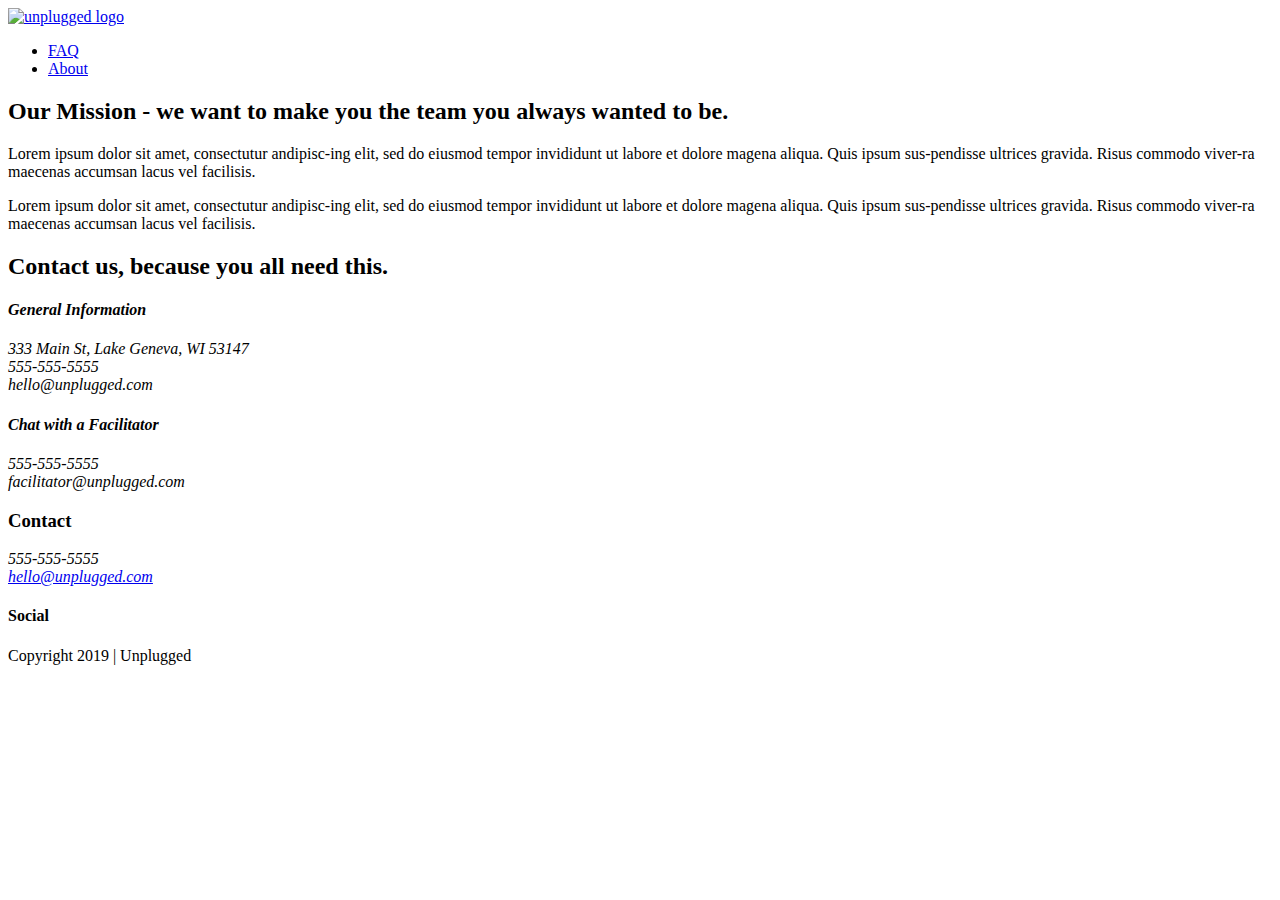
==== about/index.html @ 25b4a6b3 "About coded" ====
<!doctype html>
<html class="no-js" lang="">

  <head>
    <meta charset="utf-8">
    <title>Unplugged Retreat | About</title>
    <meta name="description" content="">
    <meta name="viewport" content="width=device-width, initial-scale=1">

    <meta property="og:title" content="">
    <meta property="og:type" content="">
    <meta property="og:url" content="">
    <meta property="og:image" content="">

    <link rel="manifest" href="site.webmanifest">
    <link rel="apple-touch-icon" href="icon.png">
    <!-- Place favicon.ico in the root directory -->

    <link rel="stylesheet" href="css/normalize.css">
    <link rel="stylesheet" href="css/main.css">

    <meta name="theme-color" content="#fafafa">
  </head>

  <body>
    <header>
      <div class="content-wrapper">
        <a href="#"><img src="../reswebproj/img/unpluggedlogo.png" alt="unplugged logo"></a>
        <div class="header-divider"></div>
        <nav>
          <ul>
            <li><a href="../faq/index.html">FAQ</a></li>
            <li><a href="index.html">About</a></li>
          </ul>
        </nav>
      </div>
    </header>

    <main>

      <section class="mission">
        <div class="content-wrapper">
          <div class="mission-header">
            <h2>Our Mission - we want to make you the team you always wanted to be.</h2>
          </div>
          <div class="mission-content">
            <p>Lorem ipsum dolor sit amet, consectutur andipisc-ing elit, sed do eiusmod tempor invididunt ut labore et dolore magena aliqua.
              Quis ipsum sus-pendisse ultrices gravida. Risus commodo viver-ra maecenas accumsan lacus vel facilisis.
            </p>
            <p>Lorem ipsum dolor sit amet, consectutur andipisc-ing elit, sed do eiusmod tempor invididunt ut labore et dolore magena aliqua.
              Quis ipsum sus-pendisse ultrices gravida. Risus commodo viver-ra maecenas accumsan lacus vel facilisis.
            </p>
          </div>
        </div>
      </section>

      <section class="map">
        <figure>

        </figure>
      </section>

      <section class="contact-section">
        <div class="content-wrapper">
          <h2>Contact us, because you all need this.</h2>
          <address class="contact-content">
            <div>
              <h4>General Information</h4>
              <p>
                333 Main St, Lake Geneva, WI 53147<br>
                555-555-5555<br>
                hello@unplugged.com
              </p>
            </div>
            <div>
              <h4>Chat with a Facilitator</h4>
              <p>
                555-555-5555<br>
                facilitator@unplugged.com
              </p>
            </div>
          </address>
        </div>
      </section>

     
    </main>

    <footer>
      <div class="content-wrapper">
        <div class="footer-content">
          <div class="contact">
            <h3>Contact</h3>
            <address>
              <p>
                555-555-5555<br>
                <a href="mailto:hello@unplugged.com">hello@unplugged.com</a>
              </p>
            </address>
          </div> 
          <div class="social">
            <h4>Social</h4>
            <div class="social-icons">
              <p>
                <a href="https://www.facebook.com/Skillcrush/" target="_blank"></a>
              </p>
              <p>
                <a href="https://twitter.com/Skillcrush" target="_blank"></a>
              </p>
              <p>
                <a href="https://www.instagram.com/skillcrush/" target="_blank"></a>
              </p>
            </div>
          </div>
          <!-- footer content ends -->
        </div>
      </div> <!-- footer content-wrapper ends -->
      <div class="copyright">
        <p>Copyright 2019 | Unplugged</p>
      </div> 
    </footer>

    <script src="js/vendor/modernizr-3.11.2.min.js"></script>
    <script src="js/plugins.js"></script>
    <script src="js/main.js"></script>
    <script>
      window.ga = function () { ga.q.push(arguments) }; ga.q = []; ga.l = +new Date;
      ga('create', 'UA-XXXXX-Y', 'auto'); ga('set', 'anonymizeIp', true); ga('set', 'transport', 'beacon'); ga('send', 'pageview')
    </script>
    <script src="https://www.google-analytics.com/analytics.js" async></script>

  </body>

</html>
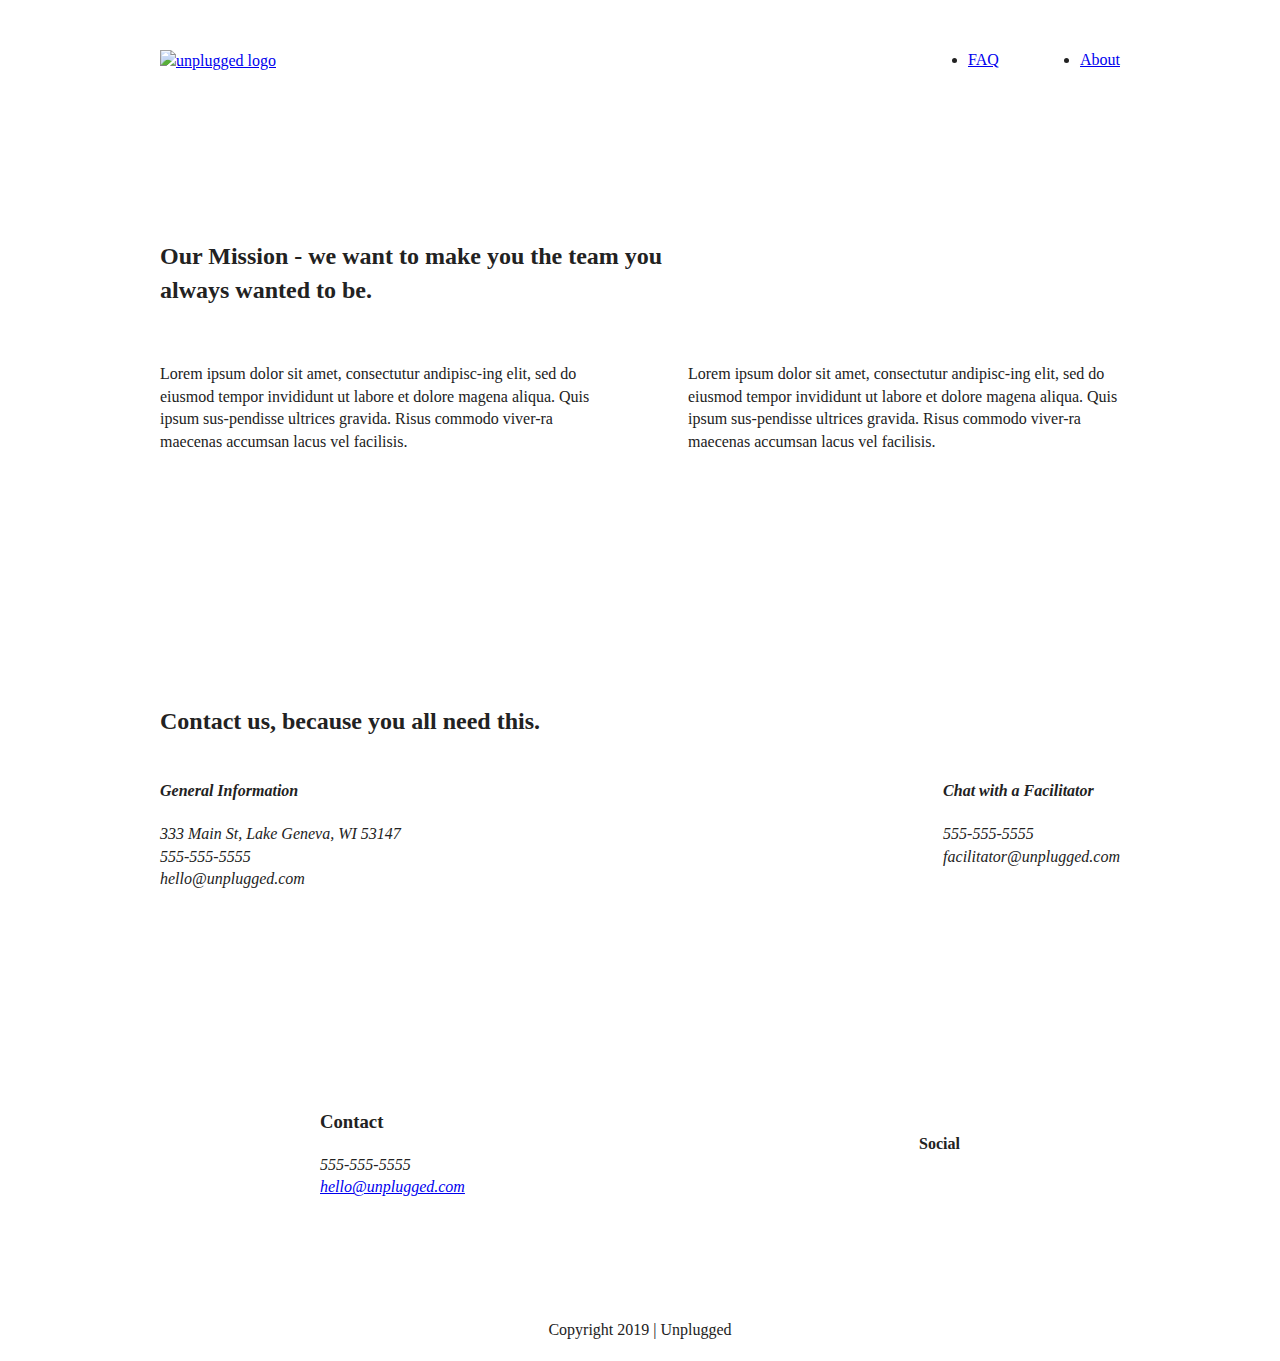
==== commit a7c524b4: "Desktop styles without key" ====
--- a/about/index.html
+++ b/about/index.html
@@ -16,8 +16,8 @@
     <link rel="apple-touch-icon" href="icon.png">
     <!-- Place favicon.ico in the root directory -->
 
-    <link rel="stylesheet" href="css/normalize.css">
-    <link rel="stylesheet" href="css/main.css">
+    <link rel="stylesheet" href="../css/normalize.css">
+    <link rel="stylesheet" href="../css/main.css">
 
     <meta name="theme-color" content="#fafafa">
   </head>
--- a/css/main.css
+++ b/css/main.css
@@ -0,0 +1,650 @@
+/*! HTML5 Boilerplate v8.0.0 | MIT License | https://html5boilerplate.com/ */
+
+/* main.css 2.1.0 | MIT License | https://github.com/h5bp/main.css#readme */
+/*
+ * What follows is the result of much research on cross-browser styling.
+ * Credit left inline and big thanks to Nicolas Gallagher, Jonathan Neal,
+ * Kroc Camen, and the H5BP dev community and team.
+ */
+
+/* ==========================================================================
+ Base styles: opinionated defaults
+ ========================================================================== 
+*/
+
+html {
+  color: #222;
+  font-size: 1em;
+  line-height: 1.4;
+}
+
+
+::-moz-selection {
+  background: #b3d4fc;
+  text-shadow: none;
+}
+
+::selection {
+  background: #b3d4fc;
+  text-shadow: none;
+}
+
+/*
+ * A better looking default horizontal rule
+ */
+
+hr {
+  display: block;
+  height: 1px;
+  border: 0;
+  border-top: 1px solid #ccc;
+  margin: 1em 0;
+  padding: 0;
+}
+
+/*
+ * Remove the gap between audio, canvas, iframes,
+ * images, videos and the bottom of their containers:
+ * https://github.com/h5bp/html5-boilerplate/issues/440
+ */
+
+audio,
+canvas,
+iframe,
+img,
+svg,
+video {
+  vertical-align: middle;
+}
+
+/*
+ * Remove default fieldset styles.
+ */
+
+fieldset {
+  border: 0;
+  margin: 0;
+  padding: 0;
+}
+
+/** Allow only vertical resizing of textareas. **/
+
+textarea {
+  resize: vertical;
+}
+
+/* Browser Upgrade Prompt */
+.browserupgrade { 
+  margin: 0.2em 0;
+  background: #ccc;
+  color: #000;
+  padding: 0.2em 0;
+}
+
+
+/* ====== Author's custom styles ====== */
+
+.content-wrapper {
+  width: 90%;
+  margin: 50px 0;
+}
+
+/**** Base Header - Footer Styles ****/
+
+header,
+footer {
+  display: flex;
+  justify-content: center;
+  align-items: center;
+  flex-flow: row wrap;
+}
+
+header {
+  padding: 15px 0;
+}
+
+header .content-wrapper {
+  display: flex;
+  justify-content: center;
+  align-items: center;
+  flex-flow: row wrap;
+  margin: 0;
+}
+
+.header-divider {
+  width: 100%;
+  height: 1px;
+  margin: 10px 0 20px 0;
+  color: #999;
+}
+
+header nav {
+  display: flex;
+  justify-content: space-around;
+  align-items: center;
+  flex-flow: row wrap;
+  width: 60%;
+}
+
+header nav ul {
+  display: flex;
+  justify-content: space-around;
+  width: 100%;
+}
+
+footer {
+  flex-direction: column;  
+}
+
+footer p {
+  margin: 0;
+}
+
+footer .content-wrapper {
+  width: 55%;
+  margin: 50px 0;
+}
+
+footer .contact {
+  margin-bottom: 50px;
+}
+
+footer .social-icons {
+  display: flex;
+  justify-content: space-around;
+  align-items: center;
+}
+
+footer .social-icons p {
+  display: flex;
+  justify-content: center;
+  align-items: center;
+}
+
+footer .copyright {
+  margin: 20px 0;
+}
+
+/**** Mobile styles - Homepage ****/
+  
+/* Hero Area */
+
+.hero-area {
+  display: flex;
+  justify-content: center;
+  align-items: row wrap;
+}
+
+/* Aside */
+
+aside {
+  display: flex;
+  justify-content: center;
+  align-items: center;
+  flex-flow: row wrap;
+}
+
+/* Features */
+
+.features {
+  display: flex;
+  justify-content: center;
+  flex-flow: row wrap;
+}
+ 
+.features h2 {
+  margin-bottom: 60px;
+}
+
+.features article {
+  width: 63%;
+  margin: 30px 0;
+}
+
+.features .features-items {
+  display: flex;
+  justify-content: center;
+  align-items: center;
+  flex-flow: row wrap;
+}
+
+.features p {
+  margin: 0;
+}
+
+/* Reviews */
+
+.reviews {
+  display: flex;
+  justify-content: center;
+  flex-flow: row wrap;
+}
+
+.reviews h2 {
+  margin-bottom: 40px;
+}
+
+.reviews h3 {
+  width: 55%;
+  margin: 20px 0;
+}
+
+
+/* ======= About Page ====== */
+
+
+.mission {
+  display: flex;
+  justify-content: center;
+  align-items: center;
+  flex-flow: row wrap;
+}
+
+.contact-section {
+  display: flex;
+  justify-content: center;
+  align-items: center;
+  flex-flow: row wrap;
+}
+  
+.contact-content p {
+  margin: 0;
+}
+
+/* ====== FAQ Page ====== */
+
+.faq {
+  display: flex;
+  justify-content: center;
+  align-items: center;
+  flex-flow: row wrap;
+}
+
+.faq .content-wrapper {
+  margin: 50px 0 0 0;
+  display: flex;
+  justify-content: center;
+  align-items: center;
+  flex-flow: row wrap;
+}
+
+.faq h2 {
+  margin-bottom: 40px;
+}
+
+.faq-content {
+  margin-bottom: 50px;
+}
+
+
+/* ==========================================================================
+   Helper classes
+   ========================================================================== */
+
+/*
+ * Hide visually and from screen readers
+ */
+
+ .hidden {
+  display: none !important;
+}
+
+/*
+ * Hide only visually, but have it available for screen readers:
+ * https://snook.ca/archives/html_and_css/hiding-content-for-accessibility
+ *
+ * 1. For long content, line feeds are not interpreted as spaces and small width
+ *    causes content to wrap 1 word per line:
+ *    https://medium.com/@jessebeach/beware-smushed-off-screen-accessible-text-5952a4c2cbfe
+ */
+
+.visuallyhidden {
+  border: 0;
+  clip: rect(0 0 0 0);
+  height: 1px;
+  margin: -1px;
+  overflow: hidden;
+  padding: 0;
+  position: absolute;
+  width: 1px;
+  white-space: nowrap;
+  /* 1 */
+}
+
+/*
+ * Extends the .visuallyhidden class to allow the element
+ * to be focusable when navigated to via the keyboard:
+ * https://www.drupal.org/node/897638
+ */
+
+.visuallyhidden.focusable:active,
+.visuallyhidden.focusable:focus {
+  clip: auto;
+  height: auto;
+  margin: 0;
+  overflow: visible;
+  position: static;
+  width: auto;
+  white-space: inherit;
+}
+
+/*
+ * Hide visually and from screen readers, but maintain layout
+ */
+
+.invisible {
+  visibility: hidden;
+}
+
+/*
+ * Clearfix: contain floats
+ *
+ * For modern browsers
+ * 1. The space content is one way to avoid an Opera bug when the
+ *    `contenteditable` attribute is included anywhere else in the document.
+ *    Otherwise it causes space to appear at the top and bottom of elements
+ *    that receive the `clearfix` class.
+ * 2. The use of `table` rather than `block` is only necessary if using
+ *    `:before` to contain the top-margins of child elements.
+ */
+
+.clearfix:before,
+.clearfix:after {
+  content: " ";
+  /* 1 */
+  display: table;
+  /* 2 */
+}
+
+.clearfix:after {
+  clear: both;
+}
+
+/* ==========================================================================
+   EXAMPLE Media Queries for Responsive Design.
+   These examples override the primary ('mobile first') styles.
+   Modify as content requires.
+========================================================================== */
+
+@media only screen and (min-width: 768px) {
+  /*Tablet styles here*/
+
+  .content-wrapper {
+    max-width: 640px;
+    margin: 100px 0;
+  }
+
+  /* -- Header -- */
+
+  header {
+    justify-content: space-around;
+    padding: 33px 0;
+  }
+  
+  header .content-wrapper {
+    width: 100%;
+    justify-content: space-between;
+  }
+  
+  header nav {
+    width: 20%;
+  }
+  
+  header nav ul {
+    justify-content: space-between;
+  }
+
+  .header-divider {
+    display: none;
+  }
+  
+
+  /* Hero Area */
+  
+  /* Aside */
+  
+  aside .content-wrapper {
+    margin: 50px 0;
+    display: flex;
+    justify-content: space-between;
+    flex-flow: row wrap;
+  }
+
+  aside .content-wrapper .form-dscription,
+  aside .content-wrapper .form {
+    width: 40%;
+    margin: 0;
+  }
+
+  
+  /* -- Features -- */
+  
+  .features article {
+    display: flex;
+    justify-content: center;
+    align-items: center;
+    flex-flow: column wrap;
+    flex-basis: 50%;
+  }
+
+  .features .features-item-description {
+    width: 40%;
+  }
+
+  
+  /* -- Reviews -- */
+
+  .reviews article {
+    display: flex;
+    justify-content: space-between;
+  }
+
+  .reviews article div {
+    width: 49%;
+  }
+  
+
+  /* -- Footer -- */
+
+  footer .content-wrapper {
+    width: 65%;
+    margin: 100px 0;
+  }
+  
+  .footer-content {
+    display: flex;
+    justify-content: space-between;
+    align-items: center;
+  }
+
+  footer .contact {
+    margin-bottom: 0;
+  }
+  
+  footer .copyright {
+    width: 100%;
+    text-align: center;
+  }
+
+
+
+  /* --- About Page --- */
+
+  .mission-content {
+    display: flex;
+    justify-content: space-between;
+    align-items: center;
+    padding-top: 20px;
+  }
+
+  .mission-content p {
+    width: 45%;
+  }
+
+  .contact-section .content-wrapper h2 {
+    width: 80%%;
+  }
+
+  .contact-content {
+    display: flex;
+    justify-content: space-between;
+    align-items: flex-start;
+  }
+
+
+
+  /* --- FAQ Page --- */
+
+  .faq .content-wrapper {
+    justify-content: space-between;
+  }
+
+  .faq-content {
+    flex-basis: 40%;
+  }
+
+  .faq h2 {
+    width: 100%;
+  }
+
+}
+    
+@media only screen and (min-width: 1200px) {
+  /* Desktop styles here */
+
+  .content-wrapper {
+    max-width: 960px;
+  }  
+
+  /* --- Hero Area --- */
+
+  .hero-area h1 {
+    width: 50%;
+  }
+
+
+  /* Aside */
+  .aside .content-wrapper {
+    justify-content: space-around;
+  }
+
+  aside .content-wrapper .form-dscription,
+  aside .content-wrapper .form {
+    width: 40%
+  }
+
+  /* -- Features -- */
+  
+  .features h2 {
+    width: 40%;
+  }
+
+  .features article {
+    flex-basis: 30%;
+  }
+
+
+  /* --- Reviews --- */
+
+  .reviews article div {
+    width: 60%;
+  }
+
+  /* -- Footer -- */
+
+  footer .content-wrapper {
+    width: 50%;
+    margin: 100px 0;
+  }
+
+  /* --- About Page --- */
+
+  .mission h2,
+  .contact-section .content-wrapper h2 {
+    width: 60%;
+  }
+
+  /* --- FAQ Page --- */
+
+  .faq h2 {
+    width: 100%;
+  }
+
+}
+    
+
+/* ==========================================================================
+   Print styles.
+   Inlined to avoid the additional HTTP request:
+   https://www.phpied.com/delay-loading-your-print-css/
+   ========================================================================== */
+
+@media print {
+  *,
+  *::before,
+  *::after {
+    background: #fff !important;
+    color: #000 !important;
+    /* Black prints faster */
+    box-shadow: none !important;
+    text-shadow: none !important;
+  }
+
+  a,
+  a:visited {
+    text-decoration: underline;
+  }
+
+  a[href]::after {
+    content: " (" attr(href) ")";
+  }
+
+  abbr[title]::after {
+    content: " (" attr(title) ")";
+  }
+
+  /*
+   * Don't show links that are fragment identifiers,
+   * or use the `javascript:` pseudo protocol
+   */
+  a[href^="#"]::after,
+  a[href^="javascript:"]::after {
+    content: "";
+  }
+
+  pre {
+    white-space: pre-wrap !important;
+  }
+
+  pre,
+  blockquote {
+    border: 1px solid #999;
+    page-break-inside: avoid;
+  }
+
+  /*
+   * Printing Tables:
+   * https://web.archive.org/web/20180815150934/http://css-discuss.incutio.com/wiki/Printing_Tables
+   */
+  thead {
+    display: table-header-group;
+  }
+
+  tr,
+  img {
+    page-break-inside: avoid;
+  }
+
+  p,
+  h2,
+  h3 {
+    orphans: 3;
+    widows: 3;
+  }
+
+  h2,
+  h3 {
+    page-break-after: avoid;
+  }
+}
+
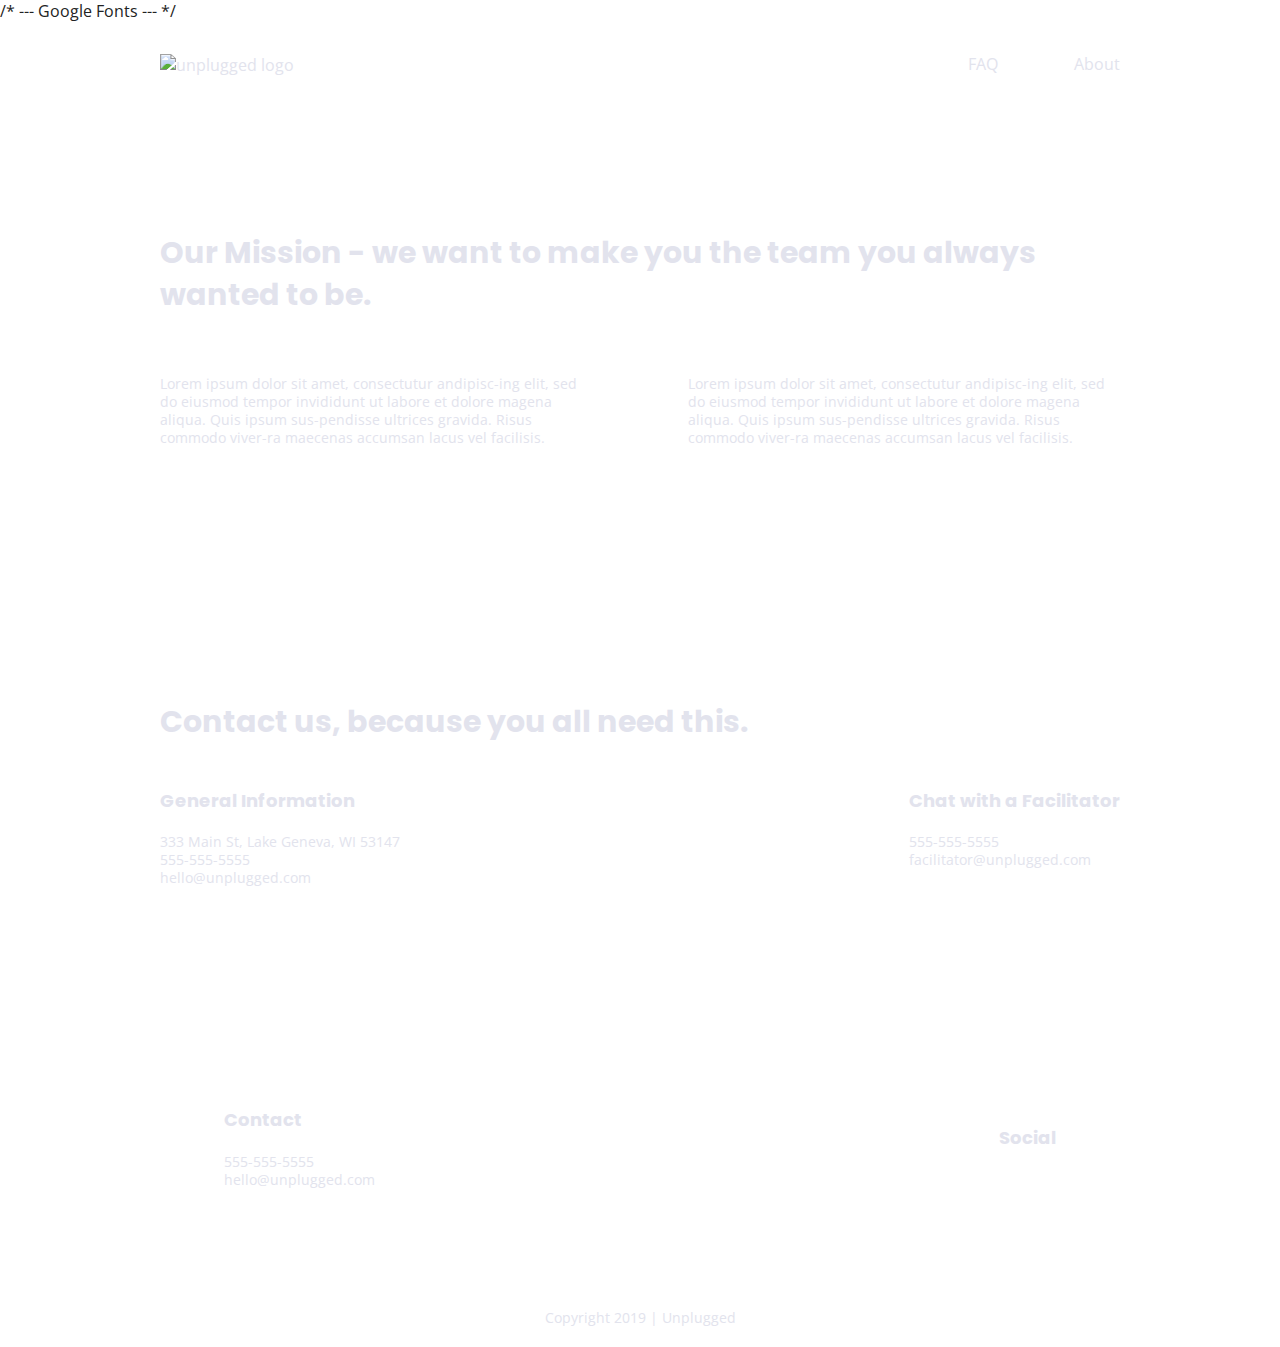
==== commit d3f36c7b: "After text styles key" ====
--- a/about/index.html
+++ b/about/index.html
@@ -18,6 +18,9 @@
 
     <link rel="stylesheet" href="../css/normalize.css">
     <link rel="stylesheet" href="../css/main.css">
+
+    /* --- Google Fonts --- */
+    <link href="https://fonts.googleapis.com/css?family=Open+Sans:400,700|Poppins:500,700" rel="stylesheet">
 
     <meta name="theme-color" content="#fafafa">
   </head>
--- a/css/main.css
+++ b/css/main.css
@@ -83,6 +83,61 @@
 
 
 /* ====== Author's custom styles ====== */
+/* ----- General Styles ----- */
+
+html {
+  font-size: 16px;
+}
+
+body {
+  font-family: 'Open Sans', sans-serif;
+  font-size: 1em;
+  text-align: left;
+}
+
+ul, ol {
+  list-style-type: none;
+}
+
+a {
+  color: #e2e3ed;
+  text-decoration: none;
+}
+
+h1 {
+  color: #e2e3ed;
+}
+
+h2 {
+  font-family: 'Poppins', sans-serif;
+  font-size: 1.875em;
+  color: #e2e3ed;
+}
+
+h3, h4 {
+  font-family: 'Poppins', sans-serif;
+  font-size: 1.125em;
+  color: #e2e3ed;
+  margin: 20px 0;
+}
+
+p {
+  color: #e2e3ed;
+  font-size: .875em;
+  line-height: 1.285;
+}
+
+img {
+
+}
+
+figure {
+
+}
+
+address {
+  font-style: normal;
+}
 
 .content-wrapper {
   width: 90%;
@@ -398,7 +453,6 @@
     display: none;
   }
   
-
   /* Hero Area */
   
   /* Aside */
@@ -428,7 +482,7 @@
   }
 
   .features .features-item-description {
-    width: 40%;
+    width: 62%;
   }
 
   
@@ -495,12 +549,16 @@
 
   /* --- FAQ Page --- */
 
+  header {
+    padding: 15px 0;
+  }
+  
   .faq .content-wrapper {
     justify-content: space-between;
   }
 
   .faq-content {
-    flex-basis: 40%;
+    flex-basis: 45%;
   }
 
   .faq h2 {
@@ -519,49 +577,43 @@
   /* --- Hero Area --- */
 
   .hero-area h1 {
-    width: 50%;
+    width: 60%;
   }
 
 
   /* Aside */
-  .aside .content-wrapper {
+  aside .content-wrapper {
     justify-content: space-around;
   }
 
   aside .content-wrapper .form-dscription,
   aside .content-wrapper .form {
-    width: 40%
+    width: 30%
   }
 
   /* -- Features -- */
   
   .features h2 {
-    width: 40%;
+    width: 90%;
   }
 
   .features article {
-    flex-basis: 30%;
+    flex-basis: 33%;
   }
 
 
   /* --- Reviews --- */
 
   .reviews article div {
-    width: 60%;
-  }
-
-  /* -- Footer -- */
-
-  footer .content-wrapper {
-    width: 50%;
-    margin: 100px 0;
-  }
+    width: 42%;
+  }
+
 
   /* --- About Page --- */
 
   .mission h2,
   .contact-section .content-wrapper h2 {
-    width: 60%;
+    width: 95%;
   }
 
   /* --- FAQ Page --- */
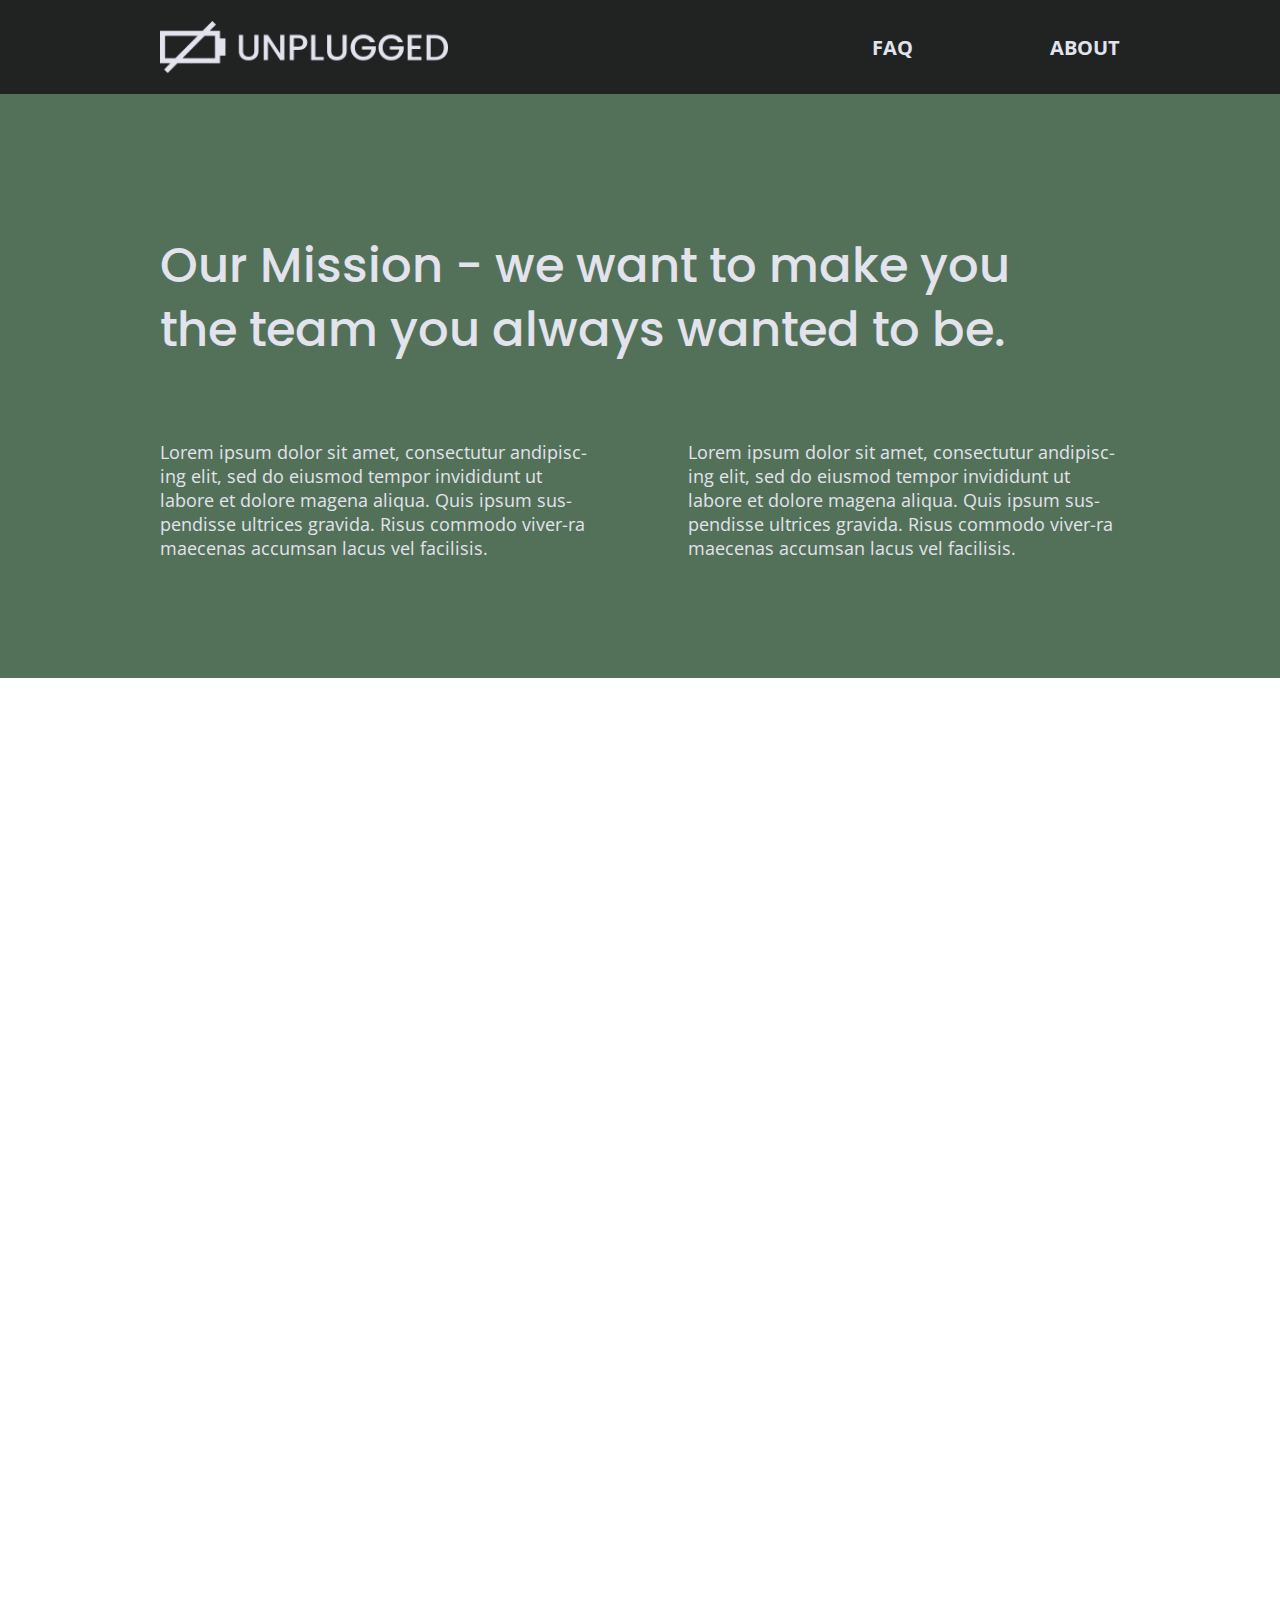
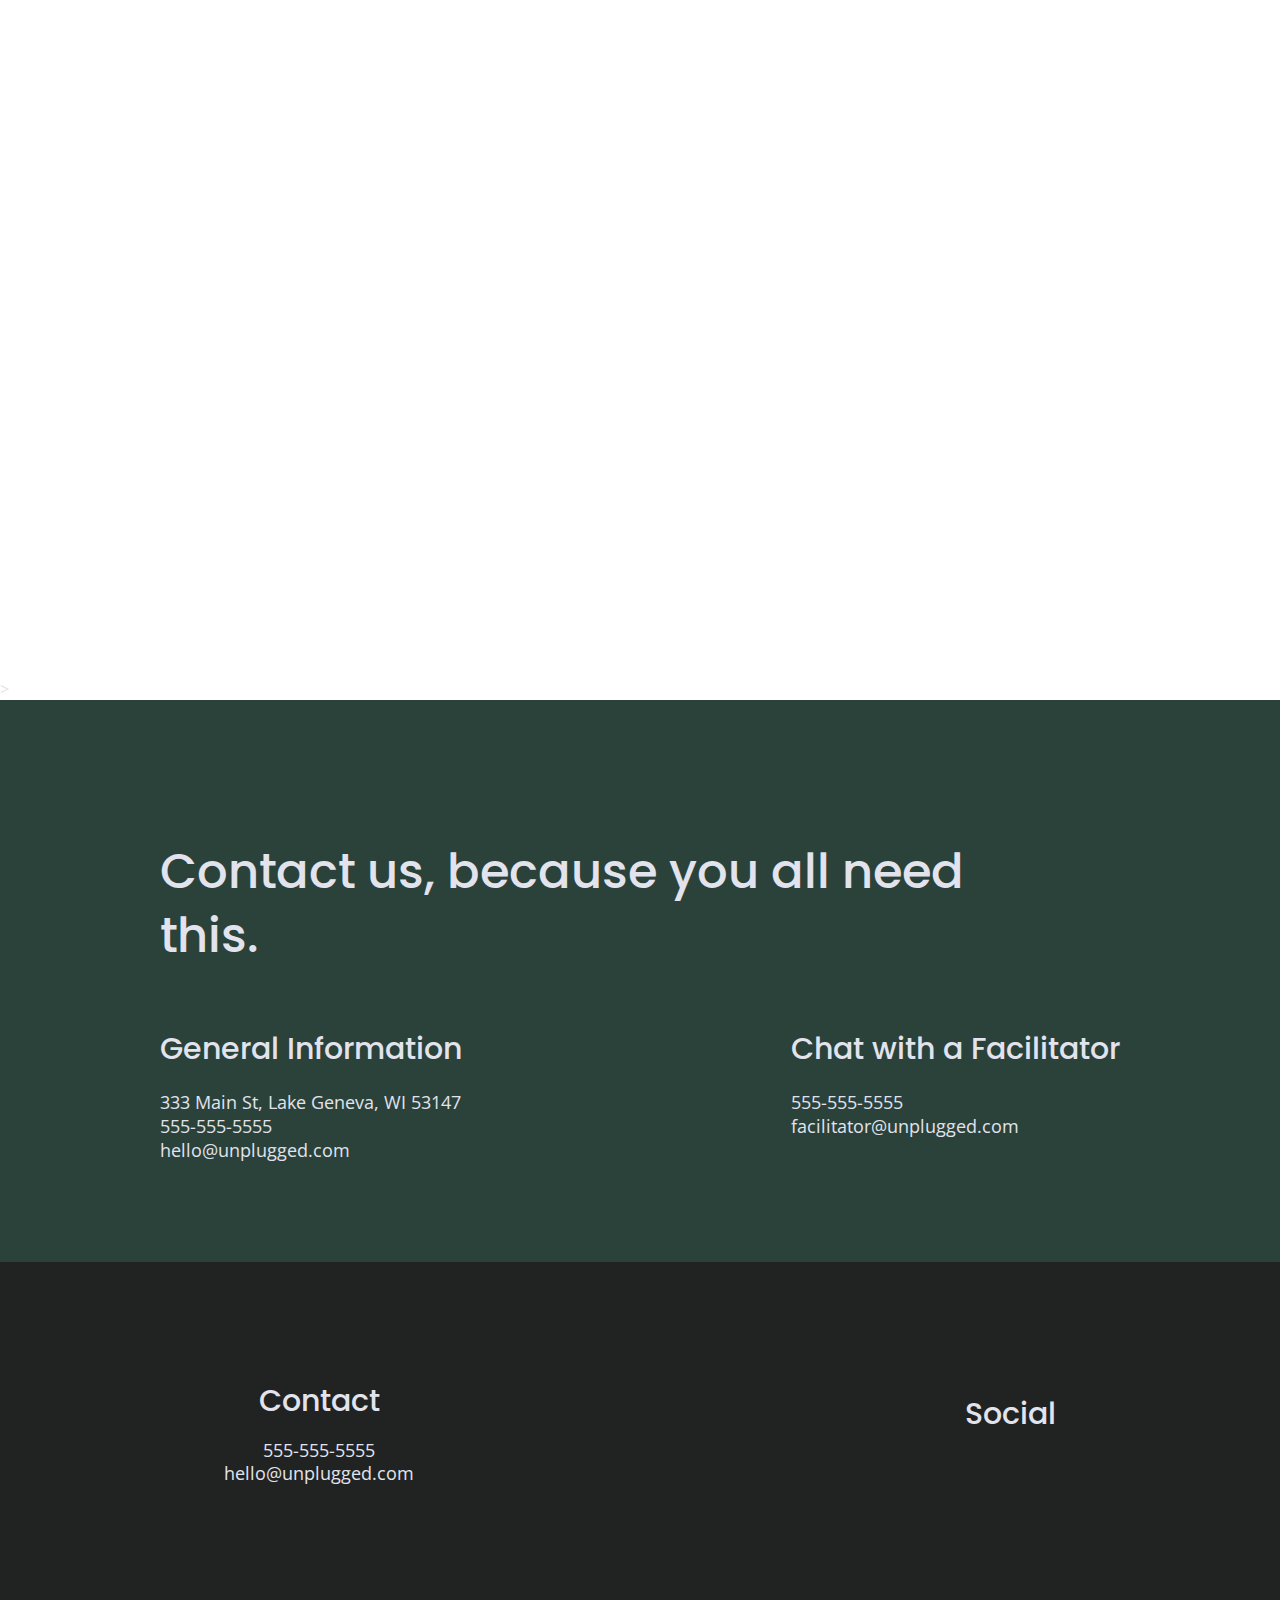
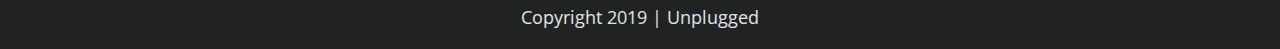
==== commit 109556fa: "Added responsive google maps" ====
--- a/about/index.html
+++ b/about/index.html
@@ -19,7 +19,6 @@
     <link rel="stylesheet" href="../css/normalize.css">
     <link rel="stylesheet" href="../css/main.css">
 
-    /* --- Google Fonts --- */
     <link href="https://fonts.googleapis.com/css?family=Open+Sans:400,700|Poppins:500,700" rel="stylesheet">
 
     <meta name="theme-color" content="#fafafa">
@@ -28,7 +27,11 @@
   <body>
     <header>
       <div class="content-wrapper">
-        <a href="#"><img src="../reswebproj/img/unpluggedlogo.png" alt="unplugged logo"></a>
+        <figure>
+          <a href="#">
+            <img src="../img/unpluggedlogo-new.png" alt="unplugged logo">
+          </a>
+        </figure>
         <div class="header-divider"></div>
         <nav>
           <ul>
@@ -59,8 +62,9 @@
 
       <section class="map">
         <figure>
-
-        </figure>
+          <iframe src="https://www.google.com/maps/embed?pb=!1m18!1m12!1m3!1d189390.90731485895!2d-122.30571847499998!3d42.1238965!2m3!1f0!2f0!3f0!3m2!1i1024!2i768!4f13.1!3m3!1m2!1s0x54cf270fb2e8a385%3A0x88f33e7d56ed7c0c!2sTopsy%20Campground!5e0!3m2!1sen!2sus!4v1654715952639!5m2!1sen!2sus" 
+          width="600" height="450" style="border:0;" allowfullscreen="" loading="lazy" referrerpolicy="no-referrer-when-downgrade"></iframe>
+        </figure>>
       </section>
 
       <section class="contact-section">
--- a/css/main.css
+++ b/css/main.css
@@ -90,6 +90,7 @@
 }
 
 body {
+  color: #e2e3ed;
   font-family: 'Open Sans', sans-serif;
   font-size: 1em;
   text-align: left;
@@ -111,28 +112,27 @@
 h2 {
   font-family: 'Poppins', sans-serif;
   font-size: 1.875em;
-  color: #e2e3ed;
+  font-weight: 500;
 }
 
 h3, h4 {
   font-family: 'Poppins', sans-serif;
   font-size: 1.125em;
-  color: #e2e3ed;
+  font-weight: 500;
   margin: 20px 0;
 }
 
 p {
-  color: #e2e3ed;
   font-size: .875em;
   line-height: 1.285;
 }
 
 img {
-
+  width: 100%;
 }
 
 figure {
-
+  margin: 0;
 }
 
 address {
@@ -148,6 +148,7 @@
 
 header,
 footer {
+  background-color: #202322;
   display: flex;
   justify-content: center;
   align-items: center;
@@ -159,18 +160,26 @@
 }
 
 header .content-wrapper {
-  display: flex;
-  justify-content: center;
-  align-items: center;
-  flex-flow: row wrap;
   margin: 0;
+  display: flex;
+  justify-content: center;
+  align-items: center;
+  flex-flow: row wrap;
 }
 
 .header-divider {
   width: 100%;
   height: 1px;
   margin: 10px 0 20px 0;
-  color: #999;
+  background: #3a3a3a
+}
+
+header figure {
+  width: 60%;
+  display: flex;
+  justify-content: center;
+  align-items: center;
+  flex-flow: row wrap;
 }
 
 header nav {
@@ -179,16 +188,24 @@
   align-items: center;
   flex-flow: row wrap;
   width: 60%;
+  font-size: 1.125em;
+  font-weight: 700;
+  text-transform: uppercase;
 }
 
 header nav ul {
   display: flex;
-  justify-content: space-around;
+  justify-content: space-between;
   width: 100%;
+}
+
+header nav ul li {
+  font-size: 1.125em;
 }
 
 footer {
   flex-direction: column;  
+  text-align: center;
 }
 
 footer p {
@@ -225,11 +242,22 @@
 /* Hero Area */
 
 .hero-area {
+  background: url(../img/hero-area-new.jpg);
+  background-size: cover;
+  background-position: center;
+  min-height: 500px;
   display: flex;
   justify-content: center;
   align-items: row wrap;
 }
 
+.hero-area h1 {
+  font-weight: 500;
+  font-size: 2.25em;
+  line-height: 1.2;
+  font-family: 'Poppins', Helvetica, Arial, sans-serif;
+}
+
 /* Aside */
 
 aside {
@@ -237,11 +265,41 @@
   justify-content: center;
   align-items: center;
   flex-flow: row wrap;
+  background-color: #527158;
+}
+
+aside .form {
+  margin-top: 30px;
+}
+  
+input[type-text] {
+  box-sizing: border-box;
+  width: 100%;
+  color: #2a423a;
+  font-style: italic;
+  padding: 1em;
+}
+
+input[type-text] {
+  width: 100%;
+  padding: 20px 0;
+  margin-top: 20px;
+  background-color: #2a423a;
+  font-family: 'Poppins', Helvetica, Arial, sans-serif;
+  font-weight: 500;
+  font-size: 1.125em;
+  color: #e2e3ed;
+  border: none;
+  text-align: center;
+  text-transform: uppercase;
 }
 
 /* Features */
 
 .features {
+  background: url(../img/group-friends-resized.jpg);
+  background-position: center;
+  background-size: cover;
   display: flex;
   justify-content: center;
   flex-flow: row wrap;
@@ -265,6 +323,7 @@
 
 .features p {
   margin: 0;
+  text-align: center;
 }
 
 /* Reviews */
@@ -272,19 +331,31 @@
 .reviews {
   display: flex;
   justify-content: center;
+  flex-flow: row wrap;
+  background-color: #2a423a;
+}
+
+.reviews figure {
+  width: 100%;
+  display: flex;
+  justify-content: center;
+  align-items: center;
   flex-flow: row wrap;
 }
 
 .reviews h2 {
   margin-bottom: 40px;
+  line-height: 1;
+  font-size: 1.825em;
 }
 
 .reviews h3 {
-  width: 55%;
+  width: 60%;
   margin: 20px 0;
 }
 
 
+
 /* ======= About Page ====== */
 
 
@@ -293,9 +364,11 @@
   justify-content: center;
   align-items: center;
   flex-flow: row wrap;
+  background-color: #527158;
 }
 
 .contact-section {
+  background-color: #2a423a;
   display: flex;
   justify-content: center;
   align-items: center;
@@ -306,9 +379,26 @@
   margin: 0;
 }
 
+.map figure {
+  width: 100%;
+  height: 0;
+  padding-bottom: 125%;
+  overflow: hidden;
+  position: relative;
+}
+
+.map iframe {
+  width: 100%;
+  height: 100%;
+  position: absolute;
+  top: 0;
+  left: 0;
+}
+
 /* ====== FAQ Page ====== */
 
 .faq {
+  background-color: #527158;
   display: flex;
   justify-content: center;
   align-items: center;
@@ -325,13 +415,17 @@
 
 .faq h2 {
   margin-bottom: 40px;
+  line-height: 1;
 }
 
 .faq-content {
   margin-bottom: 50px;
 }
 
-
+.faq-content h4 {
+  line-height: 1.333;
+}
+  
 /* ==========================================================================
    Helper classes
    ========================================================================== */
@@ -429,6 +523,16 @@
     margin: 100px 0;
   }
 
+  h2 {
+    font-size: 2.25em;
+    line-height: 1.333;
+  }
+
+  h3 {
+    font-size: 1.5em;
+    line-height: 1.25;
+  }
+  
   /* -- Header -- */
 
   header {
@@ -440,9 +544,17 @@
     width: 100%;
     justify-content: space-between;
   }
-  
+
+  header figure {
+    width: 30%;
+    display: flex;
+    justify-content: center;
+    align-items: center;
+    flex-flow: row wrap;
+  }
+
   header nav {
-    width: 20%;
+    width: 30%;
   }
   
   header nav ul {
@@ -455,6 +567,22 @@
   
   /* Hero Area */
   
+  .hero-area h1 {
+    font-size: 3em;
+    line-height: 1;
+    margin: 0;
+  }
+
+  .hero-area {
+    background: url(../img/hero-area-new.jpg);
+    background-size: cover;
+    background-position: center;
+    min-height: 500px;
+    display: flex;
+    justify-content: center;
+    align-items: row wrap;
+  }
+
   /* Aside */
   
   aside .content-wrapper {
@@ -464,7 +592,7 @@
     flex-flow: row wrap;
   }
 
-  aside .content-wrapper .form-dscription,
+  aside .content-wrapper .form-description,
   aside .content-wrapper .form {
     width: 40%;
     margin: 0;
@@ -473,6 +601,10 @@
   
   /* -- Features -- */
   
+  .features h2 {
+    margin-bottom: 20px;
+  }
+
   .features article {
     display: flex;
     justify-content: center;
@@ -493,10 +625,18 @@
     justify-content: space-between;
   }
 
+  .reviews h2 {
+    width: 85%;
+  }
+
   .reviews article div {
     width: 49%;
   }
   
+  .reviews h3 {
+    width: 75%;
+    margin: 0;
+  }
 
   /* -- Footer -- */
 
@@ -505,19 +645,28 @@
     margin: 100px 0;
   }
   
-  .footer-content {
+  footer .footer-content {
     display: flex;
     justify-content: space-between;
     align-items: center;
+    flex-direction: row;
   }
 
   footer .contact {
     margin-bottom: 0;
   }
   
+  footer h4 {
+    font-size: 1.5em;
+    margin-bottom: 40px;
+  }
+  
+  footer p {
+    line-height: 1.285;
+  }
+
   footer .copyright {
     width: 100%;
-    text-align: center;
   }
 
 
@@ -536,7 +685,7 @@
   }
 
   .contact-section .content-wrapper h2 {
-    width: 80%%;
+    width: 80%;
   }
 
   .contact-content {
@@ -545,14 +694,12 @@
     align-items: flex-start;
   }
 
-
+  .contact-content h4 {
+    font-size: 1.5em;
+  }
 
   /* --- FAQ Page --- */
 
-  header {
-    padding: 15px 0;
-  }
-  
   .faq .content-wrapper {
     justify-content: space-between;
   }
@@ -563,6 +710,12 @@
 
   .faq h2 {
     width: 100%;
+  }
+
+  .faq h4, 
+  .faq p {
+    font-size: .875em;
+    line-height: 1.125;
   }
 
 }
@@ -570,25 +723,66 @@
 @media only screen and (min-width: 1200px) {
   /* Desktop styles here */
 
+  header {
+    padding: 15px 0;
+  }
+
   .content-wrapper {
     max-width: 960px;
   }  
 
+  h2 {
+    font-size: 2.25em;
+  }
+
+  h3,
+  h4 {
+    font-size: 1.875em;
+  }
+
+  p {
+    font-size: 1.125em;
+    line-height: 1.333;
+  }
+
+  header figure {
+    width: 30%;
+    display: flex;
+    justify-content: left;
+    align-items: left;
+    flex-flow: row wrap;
+  }
+
   /* --- Hero Area --- */
 
   .hero-area h1 {
     width: 60%;
-  }
-
+    font-size: 3.75em;
+  }
+
+  .hero-area {
+    background: url(../img/hero-area-new.jpg);
+    background-size: cover;
+    background-position: center;
+    min-height: 500px;
+    display: flex;
+    justify-content: center;
+    align-items: row wrap;
+  }
 
   /* Aside */
+
   aside .content-wrapper {
     justify-content: space-around;
   }
 
-  aside .content-wrapper .form-dscription,
+  aside .content-wrapper .form-description,
   aside .content-wrapper .form {
-    width: 30%
+    width: 30%;
+  }
+
+  .form-description p {
+    font-size: 1.125em;
   }
 
   /* -- Features -- */
@@ -604,22 +798,40 @@
 
   /* --- Reviews --- */
 
+  .reviews h2 {
+    padding-bottom: 50px;
+  }
+  
   .reviews article div {
     width: 42%;
   }
 
+  footer h4 {
+    font-size: 1.875em;
+  }
 
   /* --- About Page --- */
 
   .mission h2,
   .contact-section .content-wrapper h2 {
     width: 95%;
+    font-size: 3em;
+  }
+
+  .contact-content h4 {
+    font-size:  1.875em;
   }
 
   /* --- FAQ Page --- */
 
   .faq h2 {
     width: 100%;
+  }
+
+  .faq h4,
+  .faq p {
+    font-size: 1.125em;
+    line-height: 1;
   }
 
 }
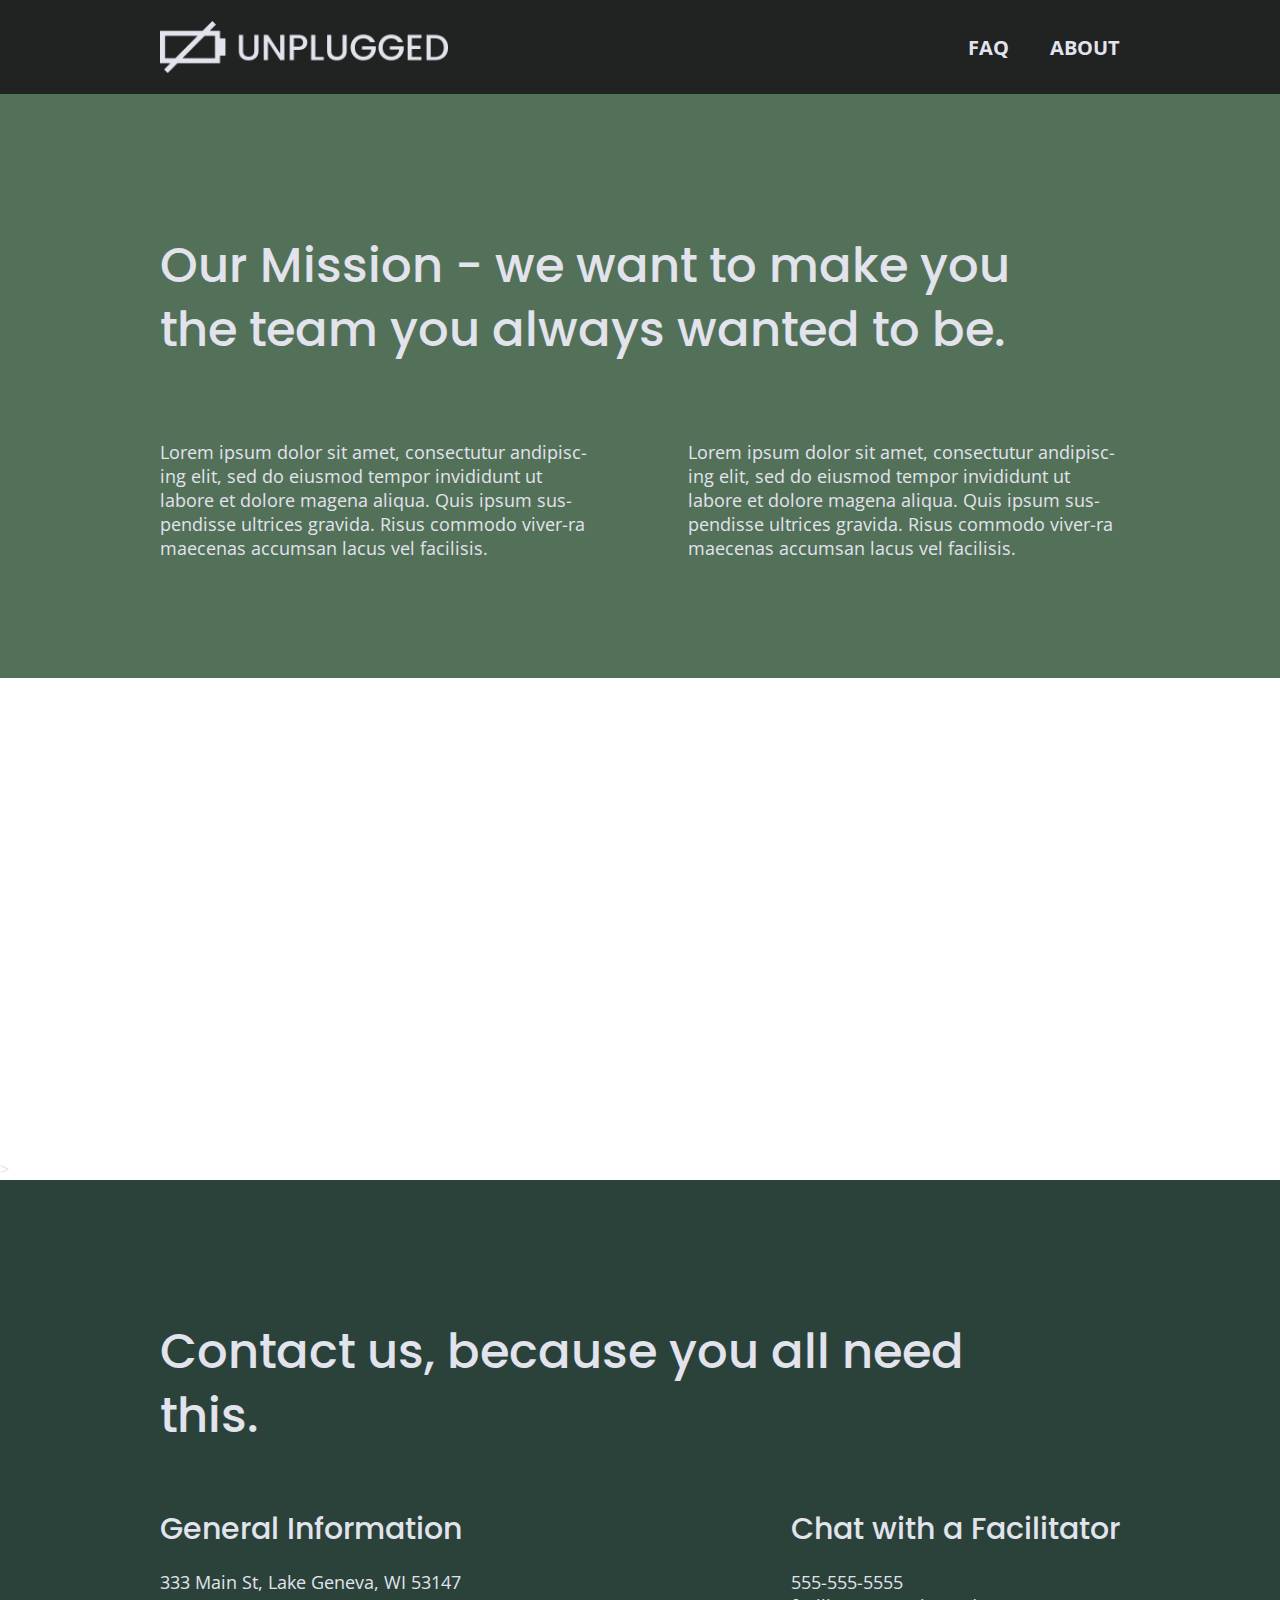
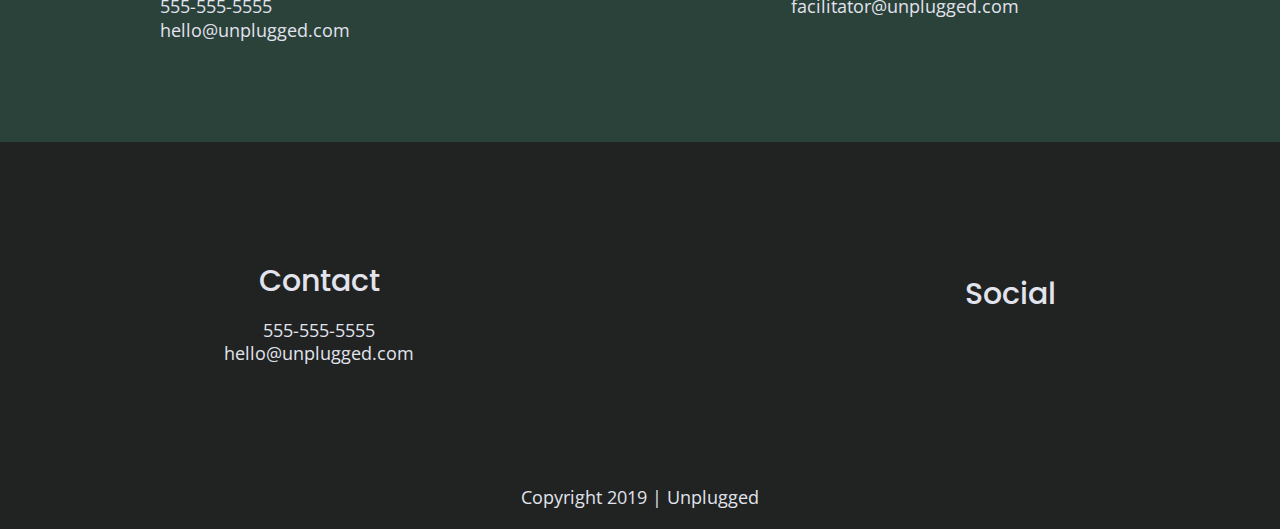
==== commit 1a2b45d8: "Cleaned up code" ====
--- a/about/index.html
+++ b/about/index.html
@@ -28,7 +28,7 @@
     <header>
       <div class="content-wrapper">
         <figure>
-          <a href="#">
+          <a href="../index.html">
             <img src="../img/unpluggedlogo-new.png" alt="unplugged logo">
           </a>
         </figure>
@@ -46,9 +46,7 @@
 
       <section class="mission">
         <div class="content-wrapper">
-          <div class="mission-header">
-            <h2>Our Mission - we want to make you the team you always wanted to be.</h2>
-          </div>
+          <h2>Our Mission - we want to make you the team you always wanted to be.</h2>
           <div class="mission-content">
             <p>Lorem ipsum dolor sit amet, consectutur andipisc-ing elit, sed do eiusmod tempor invididunt ut labore et dolore magena aliqua.
               Quis ipsum sus-pendisse ultrices gravida. Risus commodo viver-ra maecenas accumsan lacus vel facilisis.
--- a/css/main.css
+++ b/css/main.css
@@ -195,7 +195,7 @@
 
 header nav ul {
   display: flex;
-  justify-content: space-between;
+  justify-content: space-around;
   width: 100%;
 }
 
@@ -298,8 +298,8 @@
 
 .features {
   background: url(../img/group-friends-resized.jpg);
+  background-size: cover;
   background-position: center;
-  background-size: cover;
   display: flex;
   justify-content: center;
   flex-flow: row wrap;
@@ -365,18 +365,6 @@
   align-items: center;
   flex-flow: row wrap;
   background-color: #527158;
-}
-
-.contact-section {
-  background-color: #2a423a;
-  display: flex;
-  justify-content: center;
-  align-items: center;
-  flex-flow: row wrap;
-}
-  
-.contact-content p {
-  margin: 0;
 }
 
 .map figure {
@@ -393,6 +381,18 @@
   position: absolute;
   top: 0;
   left: 0;
+}
+
+.contact-section {
+  background-color: #2a423a;
+  display: flex;
+  justify-content: center;
+  align-items: center;
+  flex-flow: row wrap;
+}
+
+.contact-content p {
+  margin: 0;
 }
 
 /* ====== FAQ Page ====== */
@@ -547,14 +547,10 @@
 
   header figure {
     width: 30%;
-    display: flex;
-    justify-content: center;
-    align-items: center;
-    flex-flow: row wrap;
   }
 
   header nav {
-    width: 30%;
+    width: 20%;
   }
   
   header nav ul {
@@ -567,20 +563,14 @@
   
   /* Hero Area */
   
+  .hero-area {
+    min-height: 600px;
+  }
+
   .hero-area h1 {
     font-size: 3em;
     line-height: 1;
     margin: 0;
-  }
-
-  .hero-area {
-    background: url(../img/hero-area-new.jpg);
-    background-size: cover;
-    background-position: center;
-    min-height: 500px;
-    display: flex;
-    justify-content: center;
-    align-items: row wrap;
   }
 
   /* Aside */
@@ -594,7 +584,7 @@
 
   aside .content-wrapper .form-description,
   aside .content-wrapper .form {
-    width: 40%;
+    width: 35%;
     margin: 0;
   }
 
@@ -684,6 +674,10 @@
     width: 45%;
   }
 
+  .map figure {
+    padding-bottom: 45.5%;
+  }
+
   .contact-section .content-wrapper h2 {
     width: 80%;
   }
@@ -729,7 +723,7 @@
 
   .content-wrapper {
     max-width: 960px;
-  }  
+  }
 
   h2 {
     font-size: 2.25em;
@@ -745,29 +739,11 @@
     line-height: 1.333;
   }
 
-  header figure {
-    width: 30%;
-    display: flex;
-    justify-content: left;
-    align-items: left;
-    flex-flow: row wrap;
-  }
-
   /* --- Hero Area --- */
 
   .hero-area h1 {
-    width: 60%;
+    width: 80%;
     font-size: 3.75em;
-  }
-
-  .hero-area {
-    background: url(../img/hero-area-new.jpg);
-    background-size: cover;
-    background-position: center;
-    min-height: 500px;
-    display: flex;
-    justify-content: center;
-    align-items: row wrap;
   }
 
   /* Aside */
@@ -778,7 +754,7 @@
 
   aside .content-wrapper .form-description,
   aside .content-wrapper .form {
-    width: 30%;
+    width: 40%;
   }
 
   .form-description p {
@@ -811,6 +787,10 @@
   }
 
   /* --- About Page --- */
+
+  .map figure {
+    padding-bottom: 37.5%;
+  }
 
   .mission h2,
   .contact-section .content-wrapper h2 {
@@ -826,6 +806,7 @@
 
   .faq h2 {
     width: 100%;
+    font-size: 3em;
   }
 
   .faq h4,
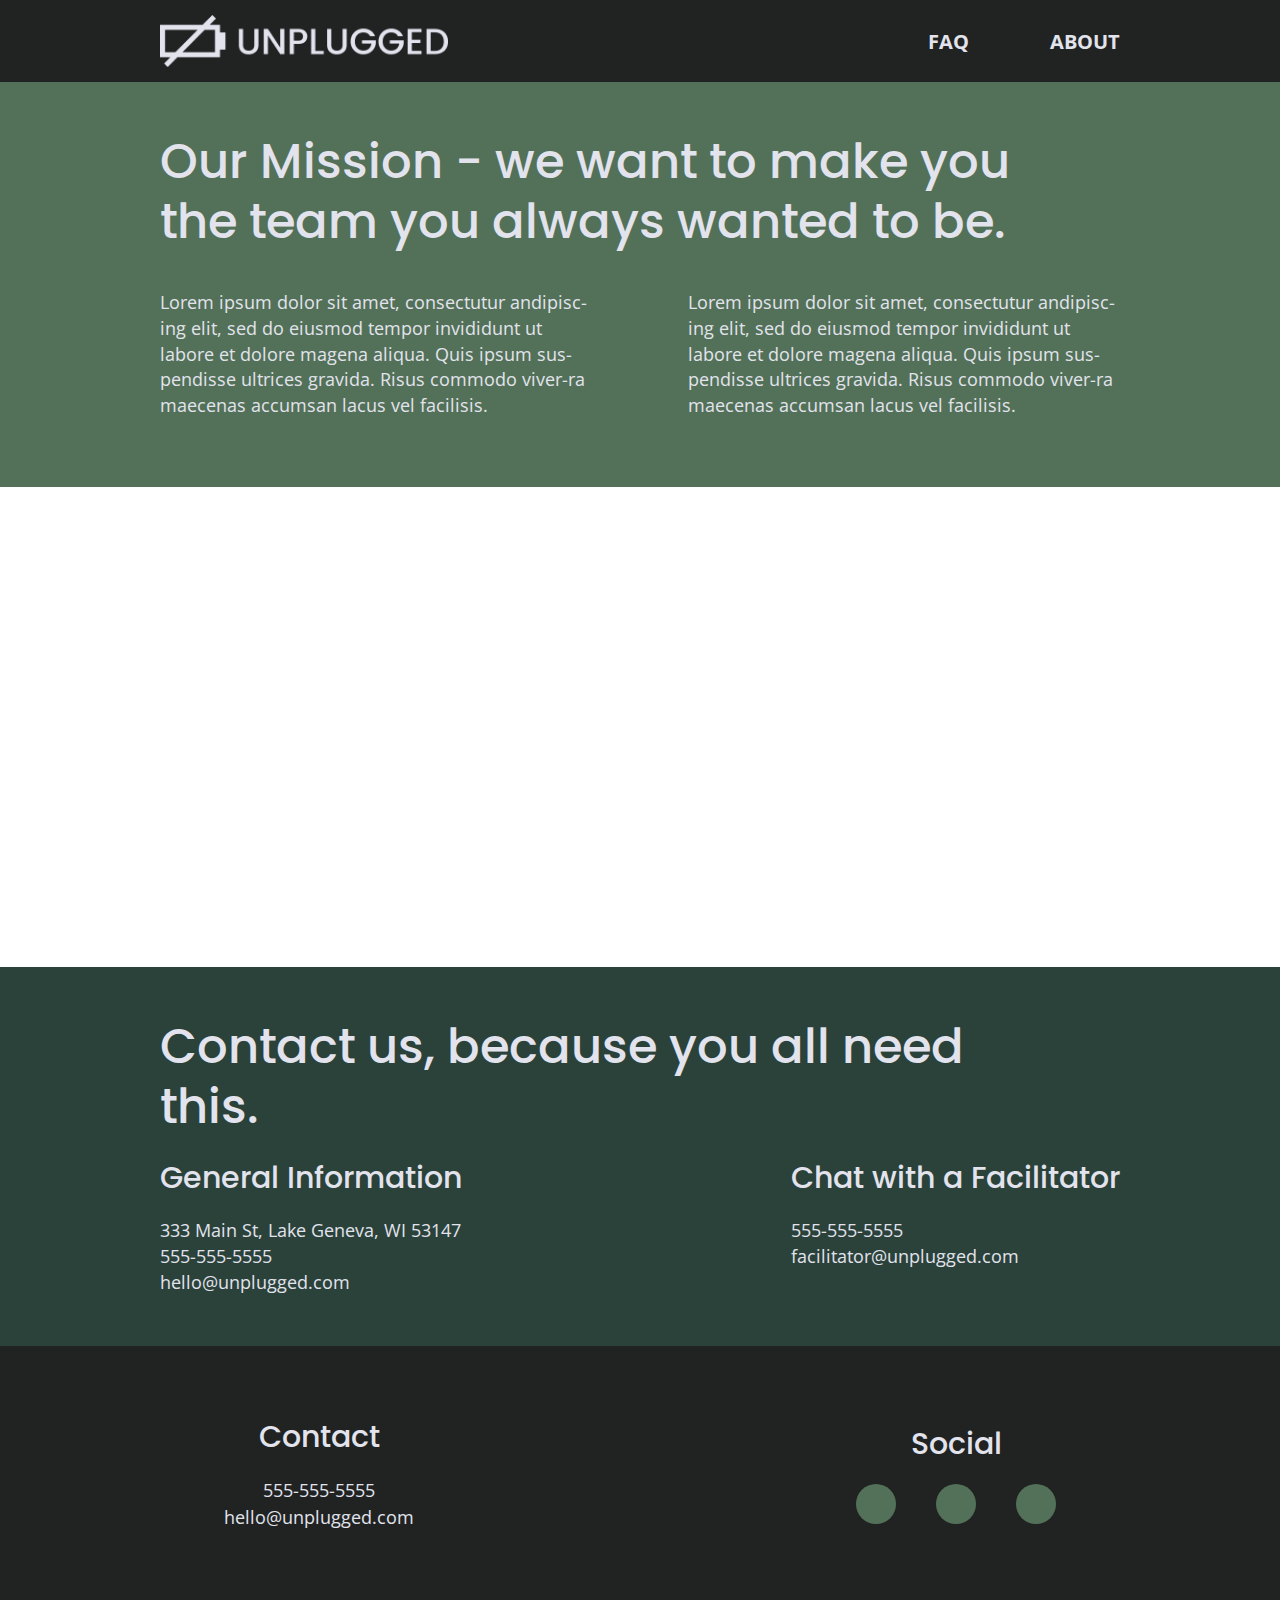
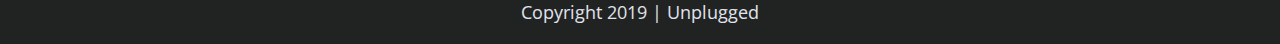
==== commit fbe42674: "Finishing final touches" ====
--- a/about/index.html
+++ b/about/index.html
@@ -18,6 +18,7 @@
 
     <link rel="stylesheet" href="../css/normalize.css">
     <link rel="stylesheet" href="../css/main.css">
+    <link rel="stylesheet" href="https://use.fontawesome.com/releases/v5.5.0/css/all.css" integrity="sha384-B4dIYHKNBt8Bc12p+WXckhzcICo0wtJAoU8YZTY5qE0Id1GSseTk6S+L3BlXeVIU" crossorigin="anonymous">
 
     <link href="https://fonts.googleapis.com/css?family=Open+Sans:400,700|Poppins:500,700" rel="stylesheet">
 
@@ -62,7 +63,7 @@
         <figure>
           <iframe src="https://www.google.com/maps/embed?pb=!1m18!1m12!1m3!1d189390.90731485895!2d-122.30571847499998!3d42.1238965!2m3!1f0!2f0!3f0!3m2!1i1024!2i768!4f13.1!3m3!1m2!1s0x54cf270fb2e8a385%3A0x88f33e7d56ed7c0c!2sTopsy%20Campground!5e0!3m2!1sen!2sus!4v1654715952639!5m2!1sen!2sus" 
           width="600" height="450" style="border:0;" allowfullscreen="" loading="lazy" referrerpolicy="no-referrer-when-downgrade"></iframe>
-        </figure>>
+        </figure>
       </section>
 
       <section class="contact-section">
@@ -107,13 +108,15 @@
             <h4>Social</h4>
             <div class="social-icons">
               <p>
-                <a href="https://www.facebook.com/Skillcrush/" target="_blank"></a>
+                <a href="https://www.facebook.com/Skillcrush/" target="_blank"><i class="fab fa-facebook-f"></i></a>
               </p>
+
               <p>
-                <a href="https://twitter.com/Skillcrush" target="_blank"></a>
+                <a href="https://twitter.com/Skillcrush" target="_blank"><i class="fab fa-twitter"></i></a>
               </p>
+
               <p>
-                <a href="https://www.instagram.com/skillcrush/" target="_blank"></a>
+                <a href="https://www.instagram.com/skillcrush/" target="_blank"><i class="fab fa-instagram"></i></a>
               </p>
             </div>
           </div>
--- a/css/main.css
+++ b/css/main.css
@@ -98,6 +98,8 @@
 
 ul, ol {
   list-style-type: none;
+  margin: 0;
+  padding: 0;
 }
 
 a {
@@ -113,6 +115,7 @@
   font-family: 'Poppins', sans-serif;
   font-size: 1.875em;
   font-weight: 500;
+  margin: 0;
 }
 
 h3, h4 {
@@ -167,19 +170,19 @@
   flex-flow: row wrap;
 }
 
+header figure {
+  width: 60%;
+  display: flex;
+  justify-content: center;
+  align-items: center;
+  flex-flow: row wrap;
+}
+
 .header-divider {
-  width: 100%;
+  background: #3a3a3a;
   height: 1px;
   margin: 10px 0 20px 0;
-  background: #3a3a3a
-}
-
-header figure {
-  width: 60%;
-  display: flex;
-  justify-content: center;
-  align-items: center;
-  flex-flow: row wrap;
+  width: 100%;
 }
 
 header nav {
@@ -227,10 +230,22 @@
   align-items: center;
 }
 
+footer .contact p {
+  line-height: 1.5;
+}
+
 footer .social-icons p {
-  display: flex;
-  justify-content: center;
-  align-items: center;
+  background-color: #527158;
+  border-radius: 50%;
+  width: 40px;
+  height: 40px;
+  display: flex;
+  justify-content: center;
+  align-items: center;
+}
+
+footer .social-icons p i {
+  font-size: 1.3125em;
 }
 
 footer .copyright {
@@ -271,8 +286,12 @@
 aside .form {
   margin-top: 30px;
 }
-  
-input[type-text] {
+
+aside .form h2 {
+  padding-bottom: 15px;
+}
+
+input[type=text] {
   box-sizing: border-box;
   width: 100%;
   color: #2a423a;
@@ -280,7 +299,7 @@
   padding: 1em;
 }
 
-input[type-text] {
+input[type=button] {
   width: 100%;
   padding: 20px 0;
   margin-top: 20px;
@@ -321,6 +340,11 @@
   flex-flow: row wrap;
 }
 
+.features i {
+	font-size: 3.75em;
+  margin-bottom: 40px;
+}
+
 .features p {
   margin: 0;
   text-align: center;
@@ -331,30 +355,24 @@
 .reviews {
   display: flex;
   justify-content: center;
+  align-items: baseline;
   flex-flow: row wrap;
   background-color: #2a423a;
-}
-
-.reviews figure {
-  width: 100%;
-  display: flex;
-  justify-content: center;
-  align-items: center;
-  flex-flow: row wrap;
 }
 
 .reviews h2 {
   margin-bottom: 40px;
   line-height: 1;
-  font-size: 1.825em;
 }
 
 .reviews h3 {
-  width: 60%;
+  width: 65%;
   margin: 20px 0;
 }
 
-
+figure {
+  align-self: auto;
+}
 
 /* ======= About Page ====== */
 
@@ -414,18 +432,20 @@
 }
 
 .faq h2 {
-  margin-bottom: 40px;
-  line-height: 1;
+  margin-bottom: 20px;
+  line-height: 1.5;
 }
 
 .faq-content {
-  margin-bottom: 50px;
+  margin-bottom: 30px;
+  line-height: 1.5;
 }
 
 .faq-content h4 {
   line-height: 1.333;
 }
-  
+
+
 /* ==========================================================================
    Helper classes
    ========================================================================== */
@@ -520,12 +540,12 @@
 
   .content-wrapper {
     max-width: 640px;
-    margin: 100px 0;
+    margin: 50px 0;
   }
 
   h2 {
     font-size: 2.25em;
-    line-height: 1.333;
+    line-height: 1.25;
   }
 
   h3 {
@@ -533,6 +553,10 @@
     line-height: 1.25;
   }
   
+  p {
+    line-height: 1.5;
+  }
+
   /* -- Header -- */
 
   header {
@@ -584,7 +608,7 @@
 
   aside .content-wrapper .form-description,
   aside .content-wrapper .form {
-    width: 35%;
+    width: 40%;
     margin: 0;
   }
 
@@ -607,7 +631,10 @@
     width: 62%;
   }
 
-  
+  .features i {
+    margin-bottom: 30px;
+  }
+
   /* -- Reviews -- */
 
   .reviews article {
@@ -619,12 +646,14 @@
     width: 85%;
   }
 
+  .reviews article figure,
   .reviews article div {
-    width: 49%;
+    width: 48%;
+    margin-right: 10px;
   }
   
   .reviews h3 {
-    width: 75%;
+    width: 85%;
     margin: 0;
   }
 
@@ -632,7 +661,7 @@
 
   footer .content-wrapper {
     width: 65%;
-    margin: 100px 0;
+    margin: 50px 0;
   }
   
   footer .footer-content {
@@ -648,11 +677,16 @@
   
   footer h4 {
     font-size: 1.5em;
-    margin-bottom: 40px;
+    margin-bottom: 20px;
   }
   
   footer p {
     line-height: 1.285;
+  }
+
+  footer .social-icons {
+    width: 12.5em;
+    justify-content: space-between;
   }
 
   footer .copyright {
@@ -696,6 +730,7 @@
 
   .faq .content-wrapper {
     justify-content: space-between;
+    margin: 40px 0 0 0;
   }
 
   .faq-content {
@@ -732,18 +767,19 @@
   h3,
   h4 {
     font-size: 1.875em;
+    line-height: 1.375;
   }
 
   p {
     font-size: 1.125em;
-    line-height: 1.333;
+    line-height: 1.4375;
   }
 
   /* --- Hero Area --- */
 
   .hero-area h1 {
+    font-size: 3.75em;
     width: 80%;
-    font-size: 3.75em;
   }
 
   /* Aside */
@@ -754,7 +790,7 @@
 
   aside .content-wrapper .form-description,
   aside .content-wrapper .form {
-    width: 40%;
+    width: 30%;
   }
 
   .form-description p {
@@ -777,9 +813,10 @@
   .reviews h2 {
     padding-bottom: 50px;
   }
-  
+
+  .reviews article figure,
   .reviews article div {
-    width: 42%;
+    width: 47%;
   }
 
   footer h4 {
